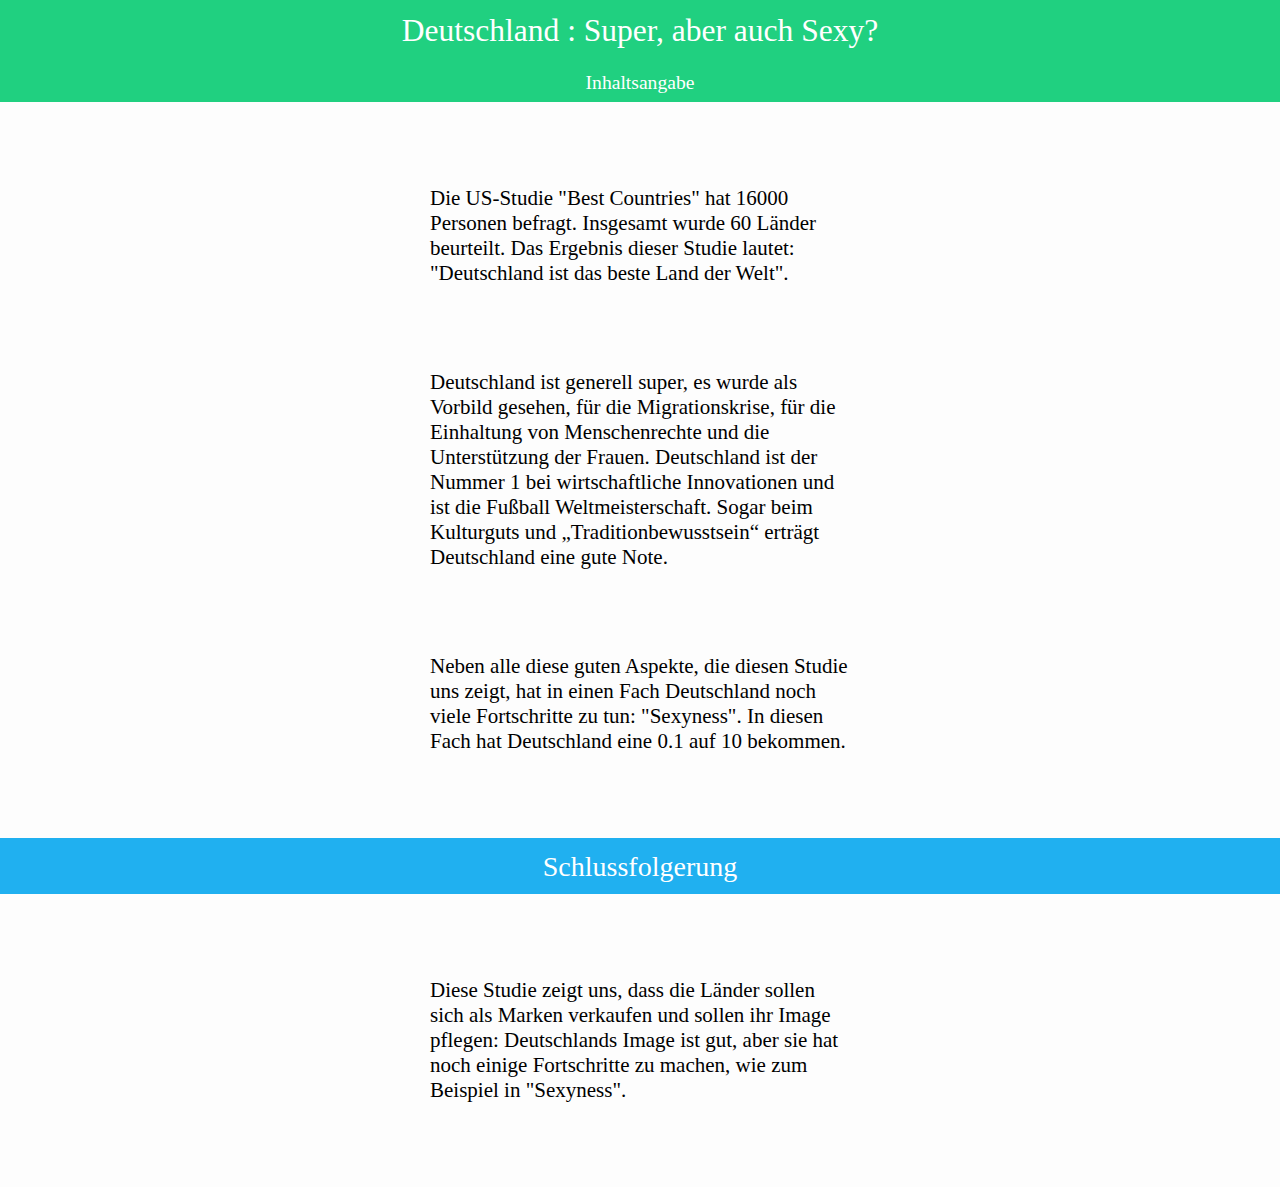
==== D/index.html @ ca7a23b1 "Create index.html" ====
<!DOCTYPE html>
<html>
	<head>
		<title>Inhaltsangabe</title>
		<link rel="stylesheet" href="https://adri326.github.io/main.css" />
		<link rel="stylesheet" href="https://adri326.github.io/desktop.css" media="screen and (min-device-width: 600px)" />
    	<link rel="stylesheet" href="https://adri326.github.io/mobile.css" media="screen and (max-device-width: 600px)" />
    	<meta charset="UTF-8"></head>
	</head>
	<body>
		<header id="header" class="greenBG">
			<div class="center">
				Deutschland : Super, aber auch Sexy?
			</div>
		</header>
		<div class="container center">
			<div class="very-small-bar greenBG">
				Inhaltsangabe
			</div>
			<div class="spacer"></div>
			<div class="wrap-text">
				Die US-Studie "Best Countries" hat 16000 Personen befragt. Insgesamt wurde 60 Länder beurteilt. Das Ergebnis dieser Studie lautet: "Deutschland ist das beste Land der Welt".
			</div>
			<div class="spacer"></div>
			<div class="wrap-text">
				Deutschland ist generell super, es wurde als Vorbild gesehen, für die Migrationskrise, für die Einhaltung von Menschenrechte und die Unterstützung der Frauen. Deutschland ist der Nummer 1 bei wirtschaftliche Innovationen und ist die Fußball Weltmeisterschaft. Sogar beim Kulturguts und „Traditionbewusstsein“ erträgt Deutschland eine gute Note.
			</div>
			<div class="spacer"></div>
			<div class="wrap-text">
				Neben alle diese guten Aspekte, die diesen Studie uns zeigt, hat in einen Fach Deutschland noch viele Fortschritte zu tun: "Sexyness". In diesen Fach hat Deutschland eine 0.1 auf 10 bekommen.
			</div>
			<div class="spacer"></div>
			<div class="small-bar blueBG">Schlussfolgerung</div>
			<div class="spacer"></div>
			<div class="wrap-text">
				Diese Studie zeigt uns, dass die Länder sollen sich als Marken verkaufen und sollen ihr Image pflegen: Deutschlands Image ist gut, aber sie hat noch einige Fortschritte zu machen, wie zum Beispiel in "Sexyness".
			</div>
			<div class="spacer"></div>
		</div>
	</body>
</body>
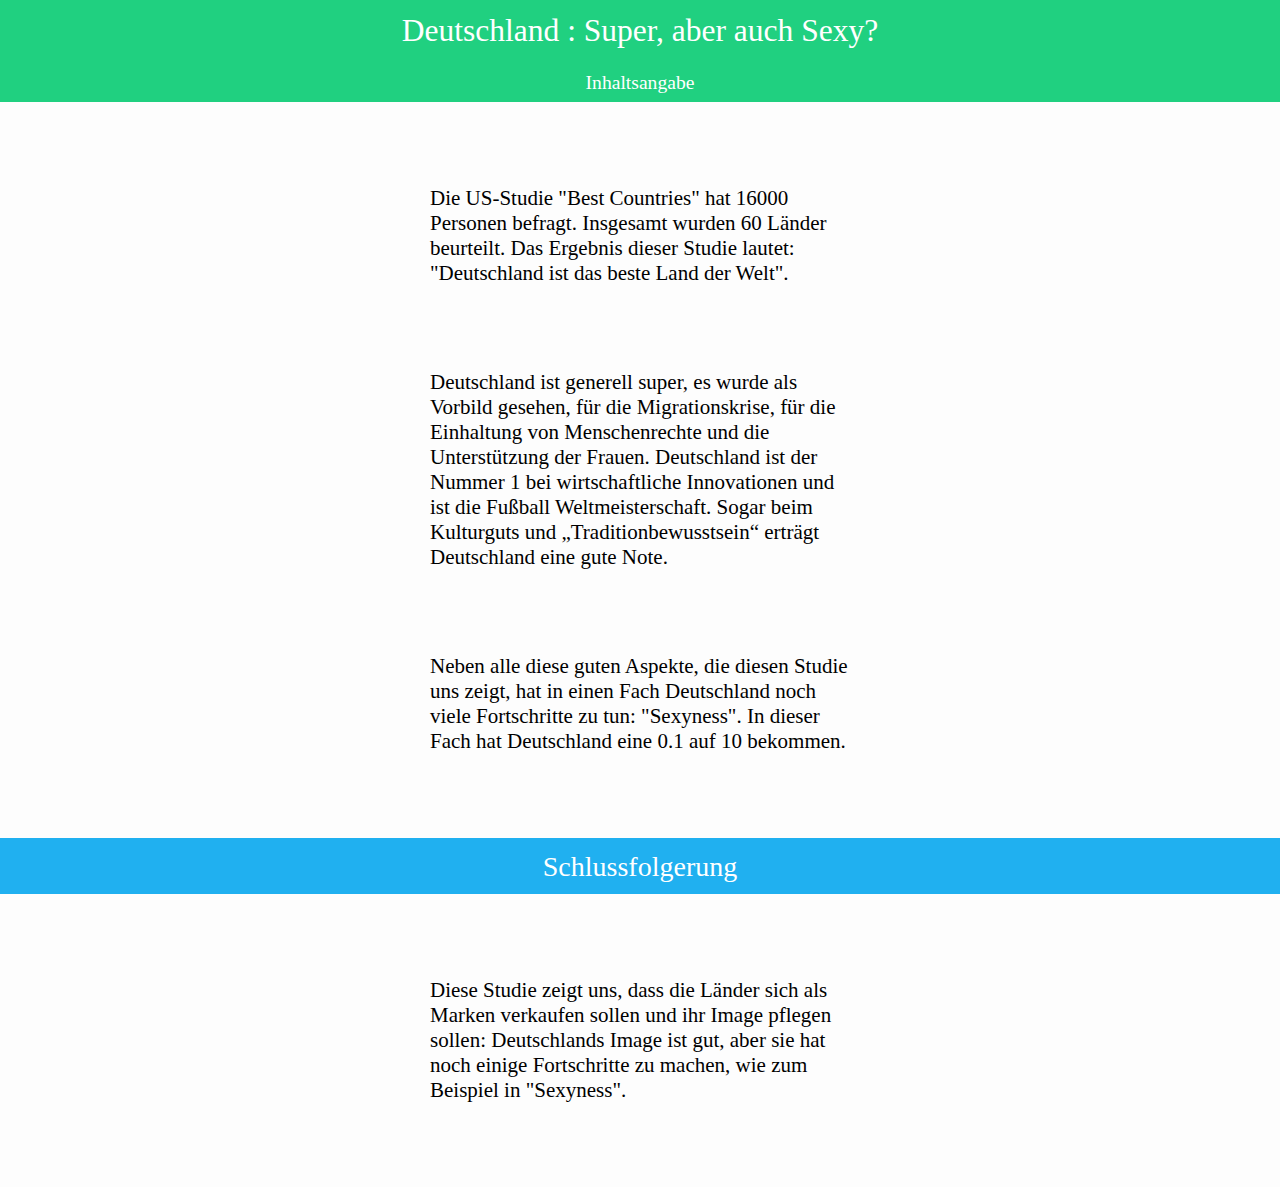
==== commit 25df46f3: "Language fix" ====
--- a/D/index.html
+++ b/D/index.html
@@ -19,7 +19,7 @@
 			</div>
 			<div class="spacer"></div>
 			<div class="wrap-text">
-				Die US-Studie "Best Countries" hat 16000 Personen befragt. Insgesamt wurde 60 Länder beurteilt. Das Ergebnis dieser Studie lautet: "Deutschland ist das beste Land der Welt".
+				Die US-Studie "Best Countries" hat 16000 Personen befragt. Insgesamt wurden 60 Länder beurteilt. Das Ergebnis dieser Studie lautet: "Deutschland ist das beste Land der Welt".
 			</div>
 			<div class="spacer"></div>
 			<div class="wrap-text">
@@ -27,13 +27,13 @@
 			</div>
 			<div class="spacer"></div>
 			<div class="wrap-text">
-				Neben alle diese guten Aspekte, die diesen Studie uns zeigt, hat in einen Fach Deutschland noch viele Fortschritte zu tun: "Sexyness". In diesen Fach hat Deutschland eine 0.1 auf 10 bekommen.
+				Neben alle diese guten Aspekte, die diesen Studie uns zeigt, hat in einen Fach Deutschland noch viele Fortschritte zu tun: "Sexyness". In dieser Fach hat Deutschland eine 0.1 auf 10 bekommen.
 			</div>
 			<div class="spacer"></div>
 			<div class="small-bar blueBG">Schlussfolgerung</div>
 			<div class="spacer"></div>
 			<div class="wrap-text">
-				Diese Studie zeigt uns, dass die Länder sollen sich als Marken verkaufen und sollen ihr Image pflegen: Deutschlands Image ist gut, aber sie hat noch einige Fortschritte zu machen, wie zum Beispiel in "Sexyness".
+				Diese Studie zeigt uns, dass die Länder sich als Marken verkaufen sollen und ihr Image pflegen sollen: Deutschlands Image ist gut, aber sie hat noch einige Fortschritte zu machen, wie zum Beispiel in "Sexyness".
 			</div>
 			<div class="spacer"></div>
 		</div>
